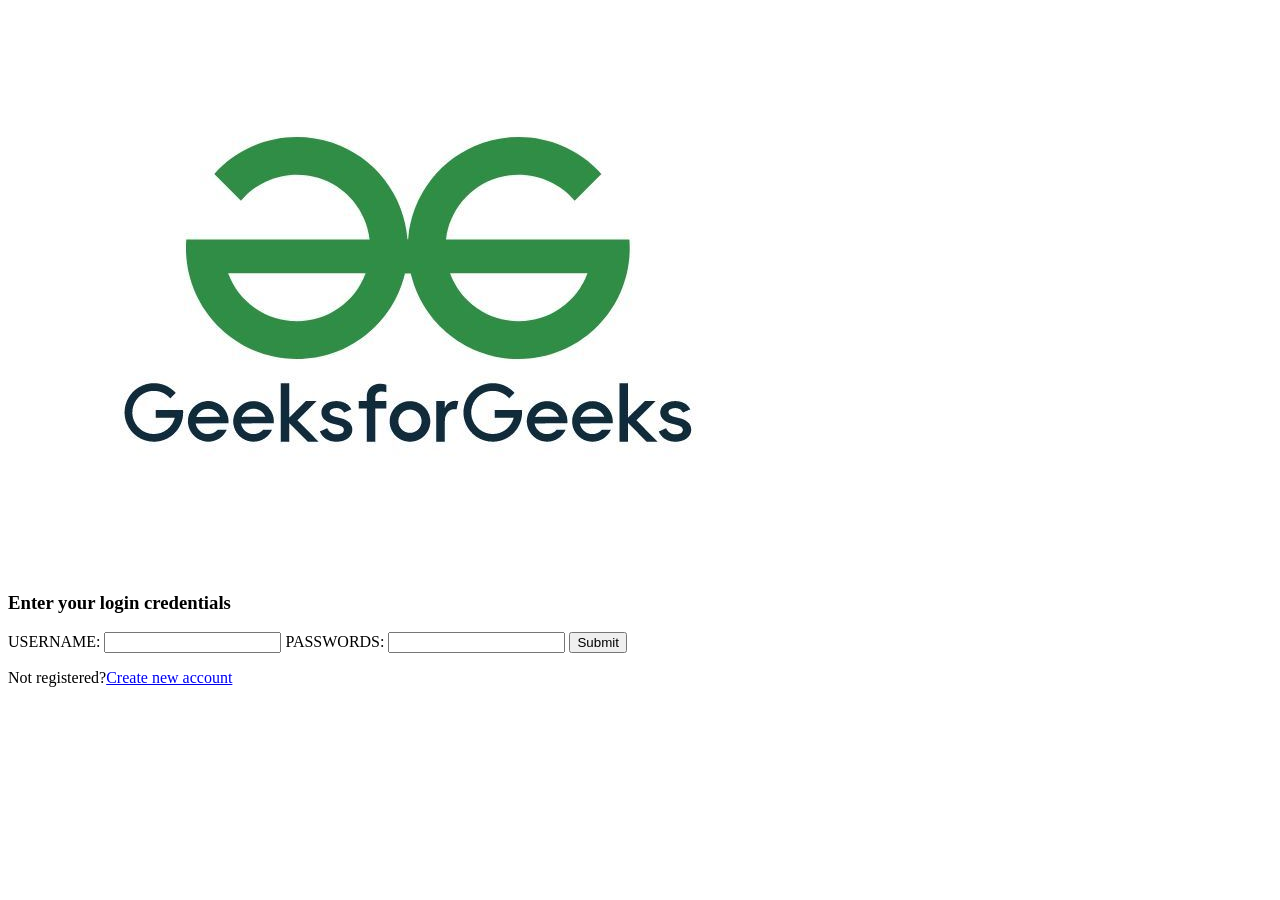
==== login page/index.html @ fea61bb4 "html part completed" ====
<!DOCTYPE html>
<html lang="en">
<head>
    <meta charset="UTF-8">
    <meta name="viewport" content="width=device-width, initial-scale=1.0">
    <title>Document</title>
</head>
<body>
    <header></header>
    <main>
        <article id="login">

            <FORM action="action/" method="post">

            <img src="assets/image.png" alt="geeksforgreeksimg" id="imgofpage">
            
            <h3>Enter your login credentials</h3>

            <label for="username">USERNAME:</label>
                <input type="text" id="username" required>

            <label for="password">PASSWORDS:</label>
                <input type="password" id="password" required>

            <input type="submit">

            <p>Not registered?<a href="nextpage.html">Create new account</a></p>

            </FORM>
        </article>
    </main>
    <footer></footer>
</body>
</html>
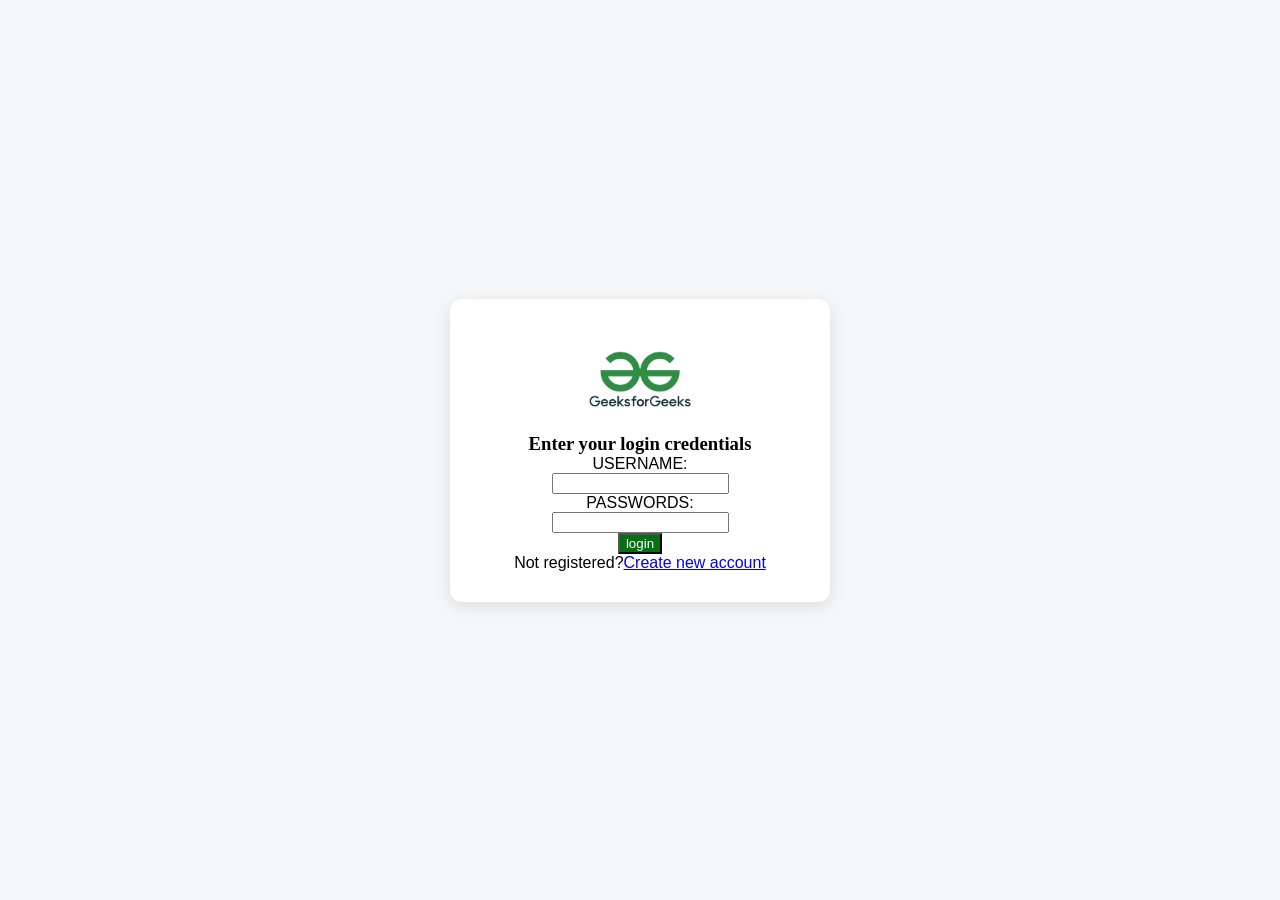
==== commit 2eccdfd2: "add" ====
--- a/login page/index.html
+++ b/login page/index.html
@@ -4,6 +4,7 @@
     <meta charset="UTF-8">
     <meta name="viewport" content="width=device-width, initial-scale=1.0">
     <title>Document</title>
+    <link rel="stylesheet" href="index.css">
 </head>
 <body>
     <header></header>
@@ -16,13 +17,13 @@
             
             <h3>Enter your login credentials</h3>
 
-            <label for="username">USERNAME:</label>
-                <input type="text" id="username" required>
+            <label for="username" >USERNAME:</label><br>
+                <input type="text" id="username" required><br>
 
-            <label for="password">PASSWORDS:</label>
-                <input type="password" id="password" required>
+            <label for="password">PASSWORDS:</label><br>
+                <input type="password" id="password" required><br>
 
-            <input type="submit">
+            <button type="submit">login</button><br>
 
             <p>Not registered?<a href="nextpage.html">Create new account</a></p>
 
--- a/login page/index.css
+++ b/login page/index.css
@@ -0,0 +1,44 @@
+*{
+    padding: opx;
+    margin: 0px;
+    box-sizing: border-box;
+    font-family: Arial, Helvetica, sans-serif;
+}
+
+body {
+    display: flex;
+    justify-content: center;
+    align-items: center;
+    min-height: 100vh;
+    background-color: #f4f6f8;
+}
+
+#login {
+    background-color: #ffffff;
+    width: 380px;
+    padding: 30px 25px;
+    border-radius: 12px;
+    box-shadow: 0 4px 15px rgba(0, 0, 0, 0.1);
+    text-align: center;
+}
+
+#imgofpage{
+    align-self: center;
+    height: 100px;
+}
+
+h3{
+    align-self: center;
+    font-family: 'Times New Roman', Times, serif;
+    color: black;
+}
+
+#username,#password{
+    align-items: left;
+    text-align: left;
+}
+
+button{
+    color: white;
+    background-color: rgb(4, 112, 19);
+}
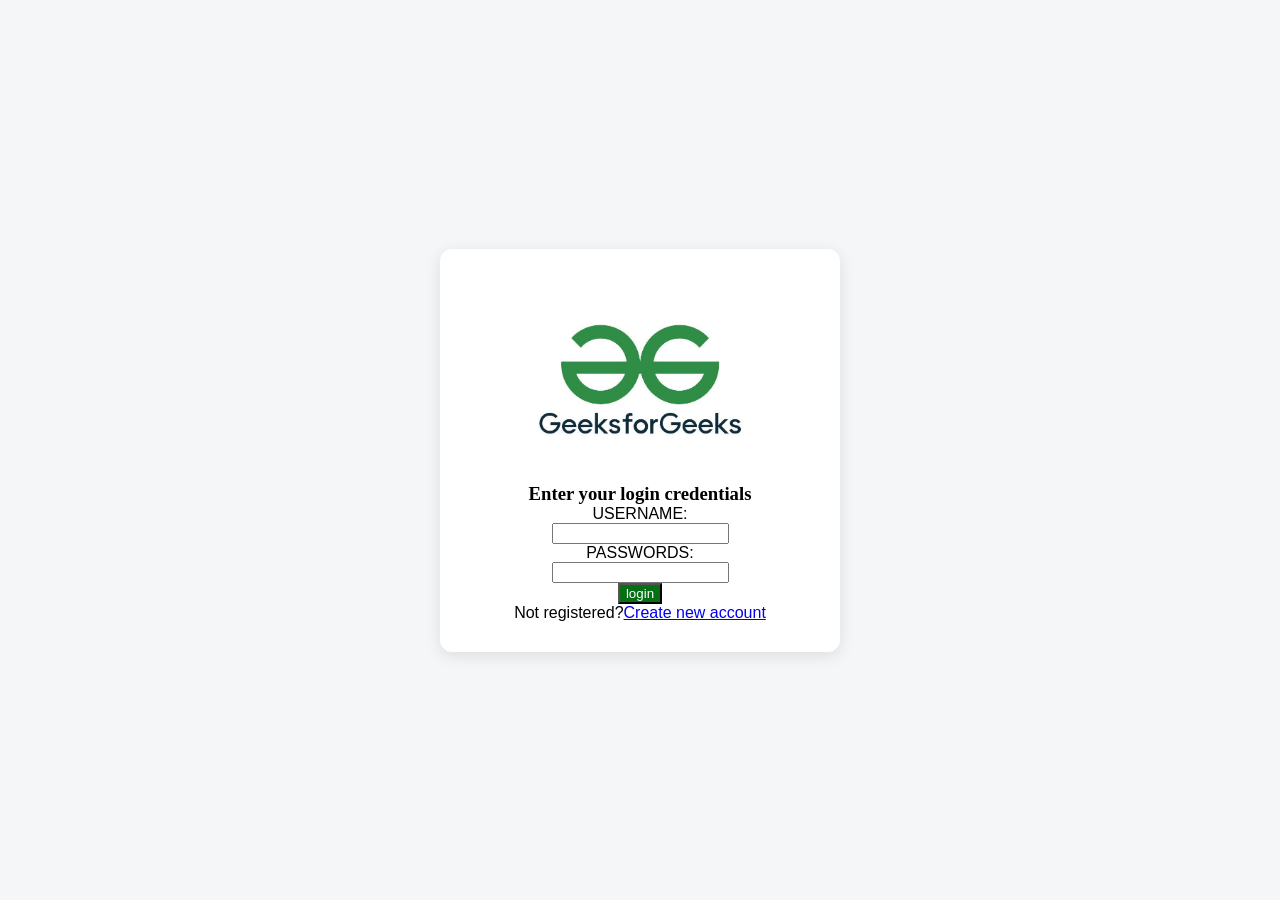
==== commit 332c94f3: "added" ====
--- a/login page/index.html
+++ b/login page/index.html
@@ -7,7 +7,6 @@
     <link rel="stylesheet" href="index.css">
 </head>
 <body>
-    <header></header>
     <main>
         <article id="login">
 
@@ -30,6 +29,5 @@
             </FORM>
         </article>
     </main>
-    <footer></footer>
 </body>
 </html>
--- a/login page/index.css
+++ b/login page/index.css
@@ -15,7 +15,7 @@
 
 #login {
     background-color: #ffffff;
-    width: 380px;
+    width: 400px;
     padding: 30px 25px;
     border-radius: 12px;
     box-shadow: 0 4px 15px rgba(0, 0, 0, 0.1);
@@ -24,7 +24,7 @@
 
 #imgofpage{
     align-self: center;
-    height: 100px;
+    height: 200px;
 }
 
 h3{
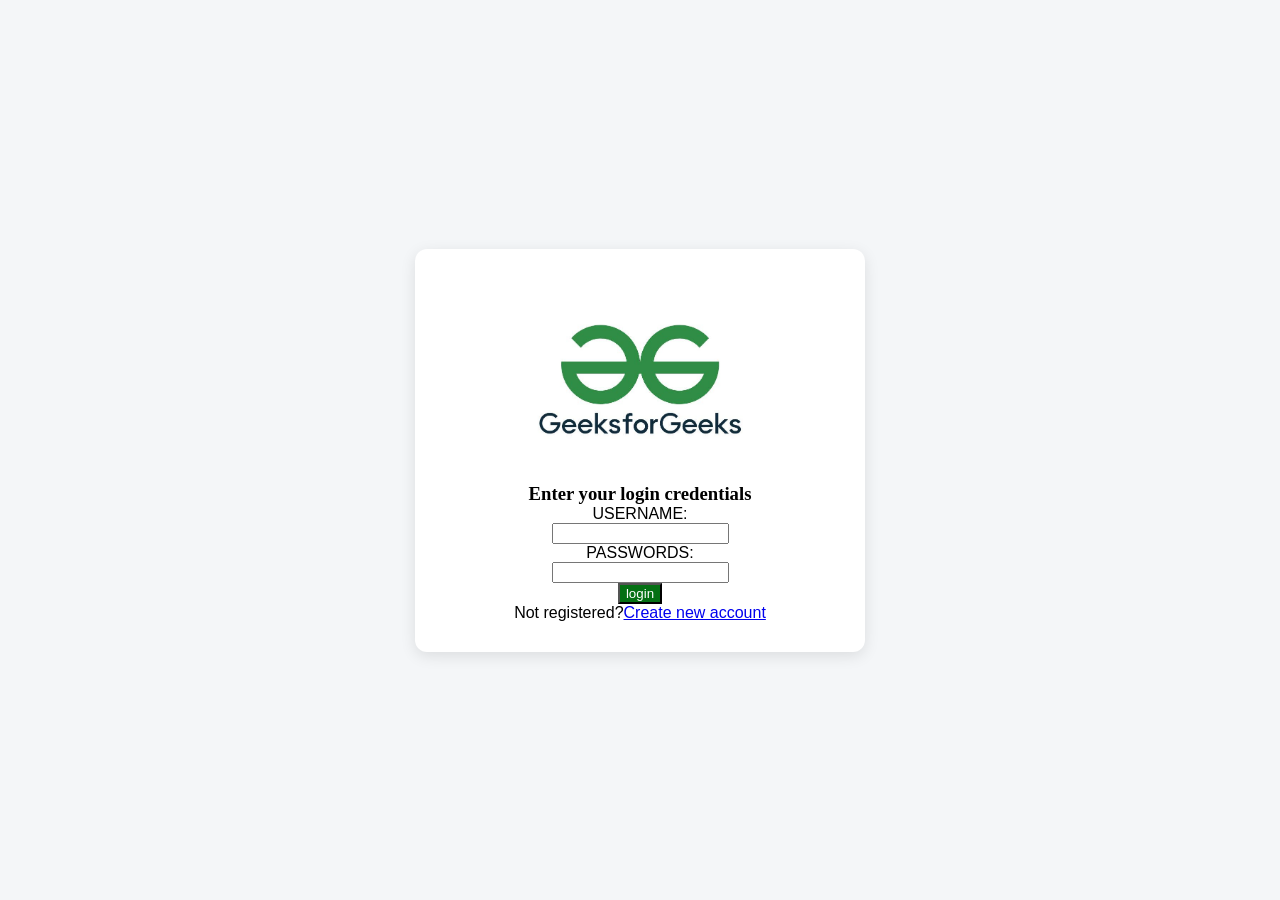
==== commit 8e2d66a4: "divs added" ====
--- a/login page/index.html
+++ b/login page/index.html
@@ -15,16 +15,24 @@
             <img src="assets/image.png" alt="geeksforgreeksimg" id="imgofpage">
             
             <h3>Enter your login credentials</h3>
+            
+            <div class="info">
+            <label for="username">USERNAME:</label><br>
+                <input type="text" id="username" required><br>
+            </div>
 
-            <label for="username" >USERNAME:</label><br>
-                <input type="text" id="username" required><br>
-
+            <div class="info">
             <label for="password">PASSWORDS:</label><br>
                 <input type="password" id="password" required><br>
+            </div>
 
+            <div id="submit-button">
             <button type="submit">login</button><br>
+            </div>
 
+            <div id="para">
             <p>Not registered?<a href="nextpage.html">Create new account</a></p>
+            </div>
 
             </FORM>
         </article>
--- a/login page/index.css
+++ b/login page/index.css
@@ -15,7 +15,7 @@
 
 #login {
     background-color: #ffffff;
-    width: 400px;
+    width: 450px;
     padding: 30px 25px;
     border-radius: 12px;
     box-shadow: 0 4px 15px rgba(0, 0, 0, 0.1);
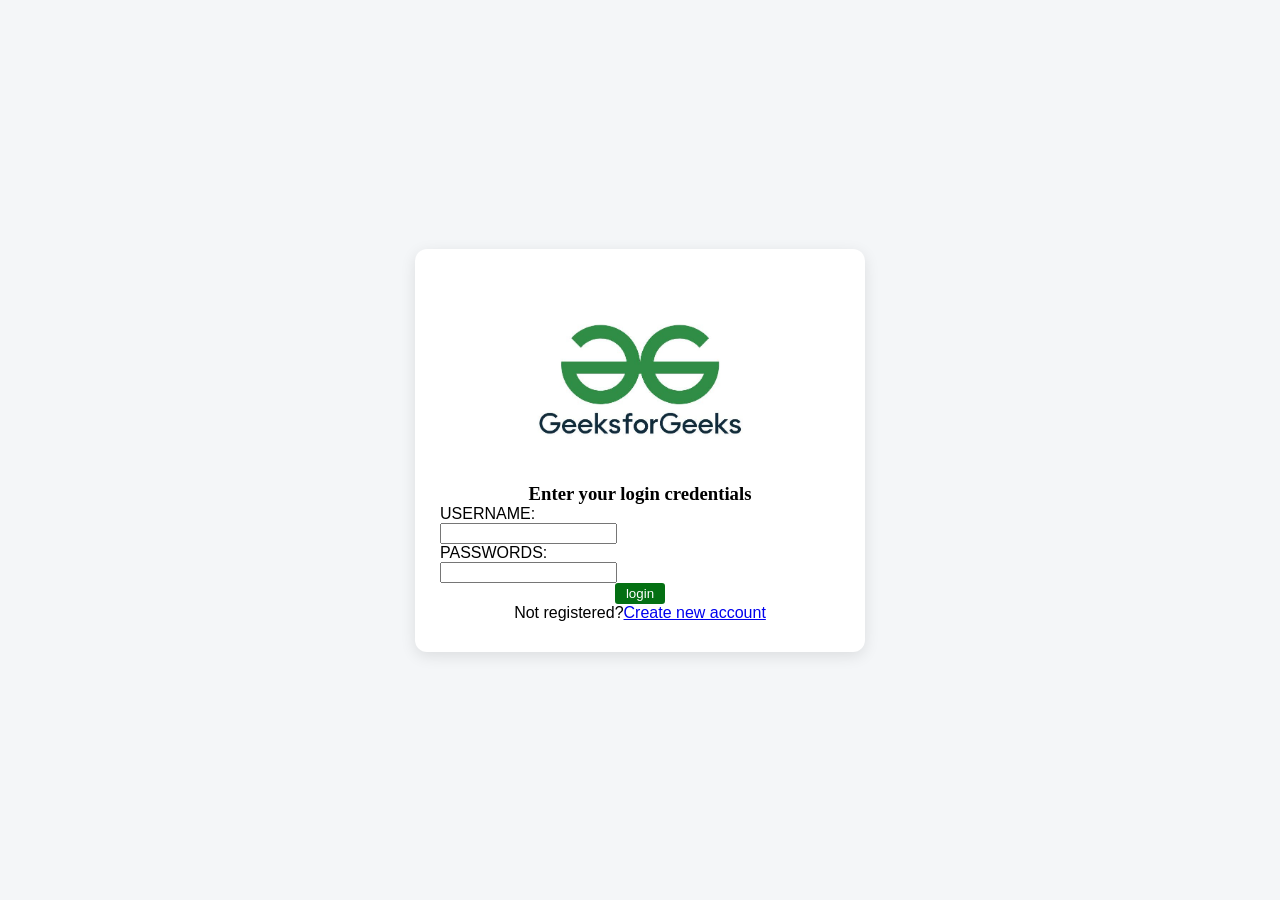
==== commit 4defa7fd: "organised files" ====
--- a/login page/index.html
+++ b/login page/index.html
@@ -4,7 +4,7 @@
     <meta charset="UTF-8">
     <meta name="viewport" content="width=device-width, initial-scale=1.0">
     <title>Document</title>
-    <link rel="stylesheet" href="index.css">
+    <link rel="stylesheet" href="/login page/css/index.css">
 </head>
 <body>
     <main>
--- a/login page/css/index.css
+++ b/login page/css/index.css
@@ -0,0 +1,52 @@
+*{
+    padding: opx;
+    margin: 0px;
+    box-sizing: border-box;
+    font-family: Arial, Helvetica, sans-serif;
+}
+
+body {
+    display: flex;
+    justify-content: center;
+    align-items: center;
+    min-height: 100vh;
+    background-color: #f4f6f8;
+}
+
+#login {
+    background-color: #ffffff;
+    width: 450px;
+    padding: 30px 25px;
+    border-radius: 12px;
+    box-shadow: 0 4px 15px rgba(0, 0, 0, 0.1);
+    text-align: center;
+}
+
+#imgofpage{
+    align-self: center;
+    height: 200px;
+}
+
+h3{
+    align-self: center;
+    font-family: 'Times New Roman', Times, serif;
+    color: black;
+}
+
+.info{
+    align-items: left;
+    text-align: left;
+}
+
+{
+    align-items: center;
+    text-align: center;
+}
+
+button{
+    color: white;
+    background-color: rgb(4, 112, 19);
+    border: 2px solid rgb(4, 112, 19);
+    border-radius: 3px;
+    width: 50px;
+}
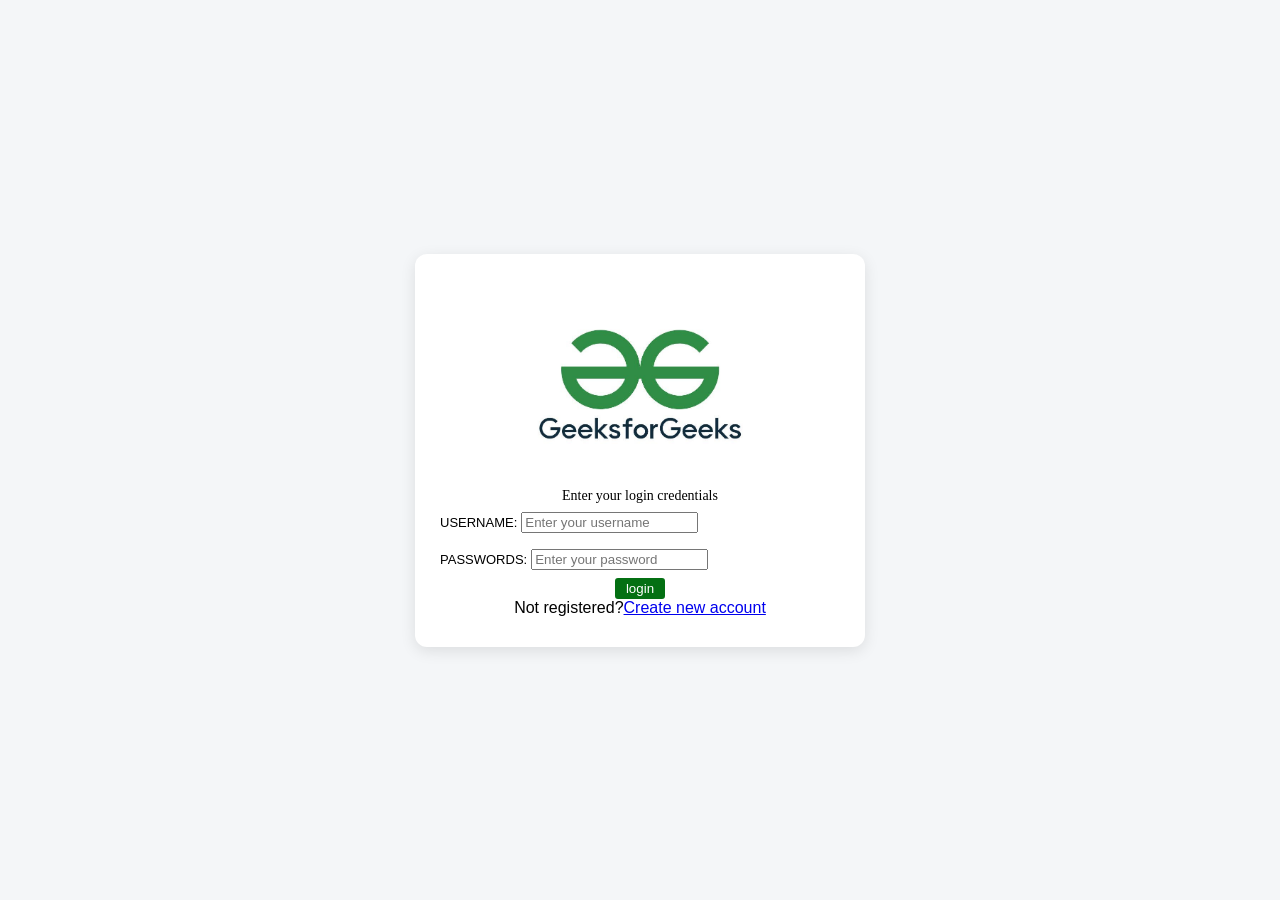
==== commit eba7ca34: "changes fonts and colors" ====
--- a/login page/index.html
+++ b/login page/index.html
@@ -17,17 +17,17 @@
             <h3>Enter your login credentials</h3>
             
             <div class="info">
-            <label for="username">USERNAME:</label><br>
-                <input type="text" id="username" required><br>
+            <label for="username">USERNAME:</label>
+                <input type="text" id="username" placeholder="Enter your username" required>
             </div>
 
             <div class="info">
-            <label for="password">PASSWORDS:</label><br>
-                <input type="password" id="password" required><br>
+            <label for="password">PASSWORDS:</label>
+                <input type="password" id="password" placeholder="Enter your password" required>
             </div>
 
             <div id="submit-button">
-            <button type="submit">login</button><br>
+            <button type="submit">login</button>
             </div>
 
             <div id="para">
--- a/login page/css/index.css
+++ b/login page/css/index.css
@@ -31,16 +31,19 @@
     align-self: center;
     font-family: 'Times New Roman', Times, serif;
     color: black;
+    font-size: 14px;
+    font-weight: 100;
 }
 
 .info{
     align-items: left;
+    line-height: 36px;
     text-align: left;
+    font-family: 'Times New Roman', Times, serif;
 }
 
-{
-    align-items: center;
-    text-align: center;
+.info label{
+    font-size: 13px;
 }
 
 button{
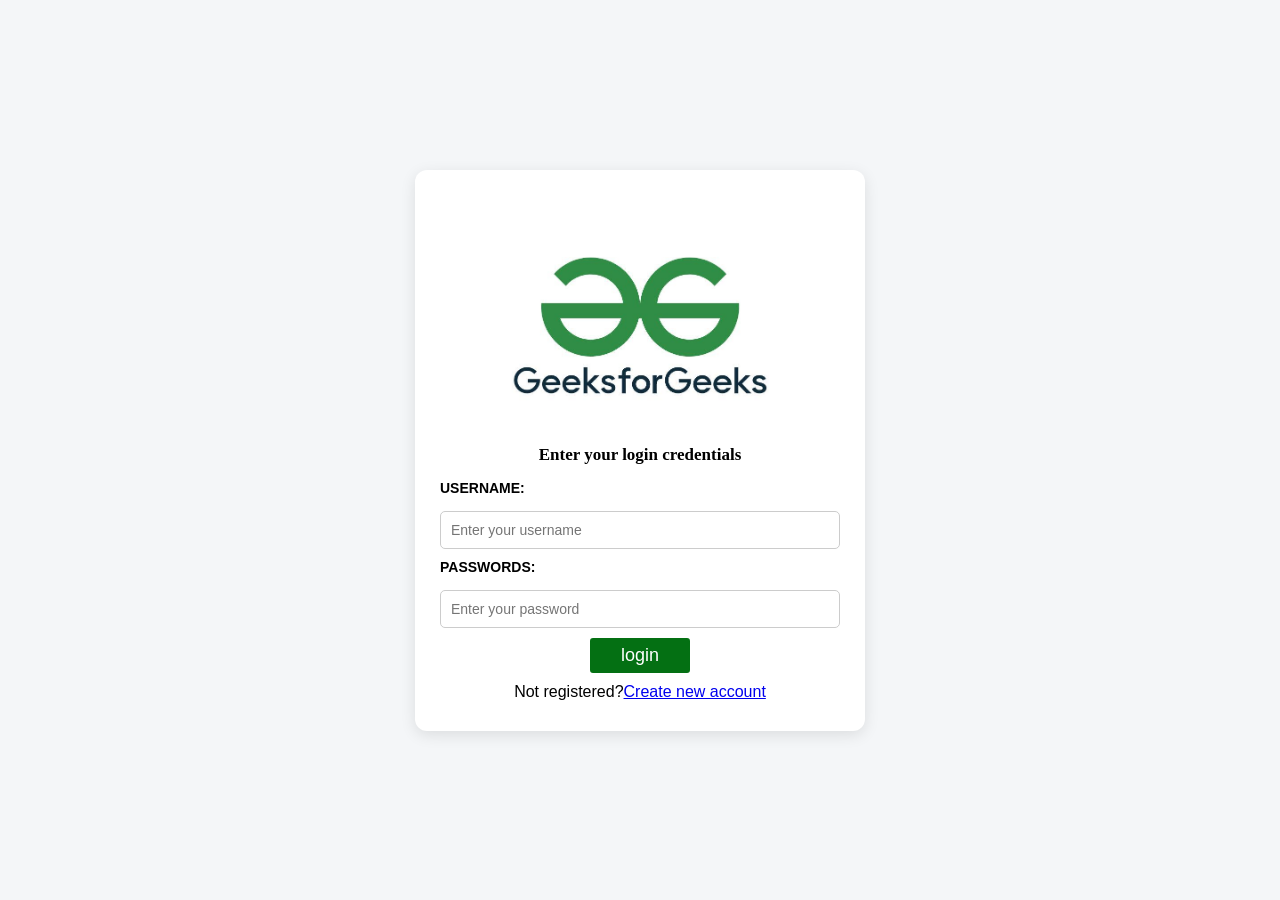
==== commit ee408445: "edtted the signup andbutton part" ====
--- a/login page/index.html
+++ b/login page/index.html
@@ -30,9 +30,9 @@
             <button type="submit">login</button>
             </div>
 
-            <div id="para">
-            <p>Not registered?<a href="nextpage.html">Create new account</a></p>
-            </div>
+            
+            <p id="signup">Not registered?<a href="nextpage.html">Create new account</a></p>
+            
 
             </FORM>
         </article>
--- a/login page/css/index.css
+++ b/login page/css/index.css
@@ -24,15 +24,17 @@
 
 #imgofpage{
     align-self: center;
-    height: 200px;
+    height: 250px;
 }
 
 h3{
     align-self: center;
     font-family: 'Times New Roman', Times, serif;
     color: black;
-    font-size: 14px;
-    font-weight: 100;
+    font-size: 17px;
+    font-weight: bold;
+    line-height: 1px;
+    margin-bottom: 15px;
 }
 
 .info{
@@ -40,16 +42,37 @@
     line-height: 36px;
     text-align: left;
     font-family: 'Times New Roman', Times, serif;
+
 }
 
 .info label{
-    font-size: 13px;
+    display: block;
+    font-weight: bold;
+    font-size: 14px;
+    margin-bottom: 5px;
 }
+.info input{
+    width: 100%;
+    padding: 10px;
+    border: 1px solid #ccc;
+    border-radius: 5px;
+    font-size: 14px;
+}
+
 
 button{
     color: white;
     background-color: rgb(4, 112, 19);
     border: 2px solid rgb(4, 112, 19);
     border-radius: 3px;
-    width: 50px;
-}+    width: 100px;
+    padding: 5px;
+    margin-top: 10px;
+    margin-bottom: 10px;
+    font-size: 18px;
+
+}
+
+#signup text{
+    font-size: 14px;
+}
